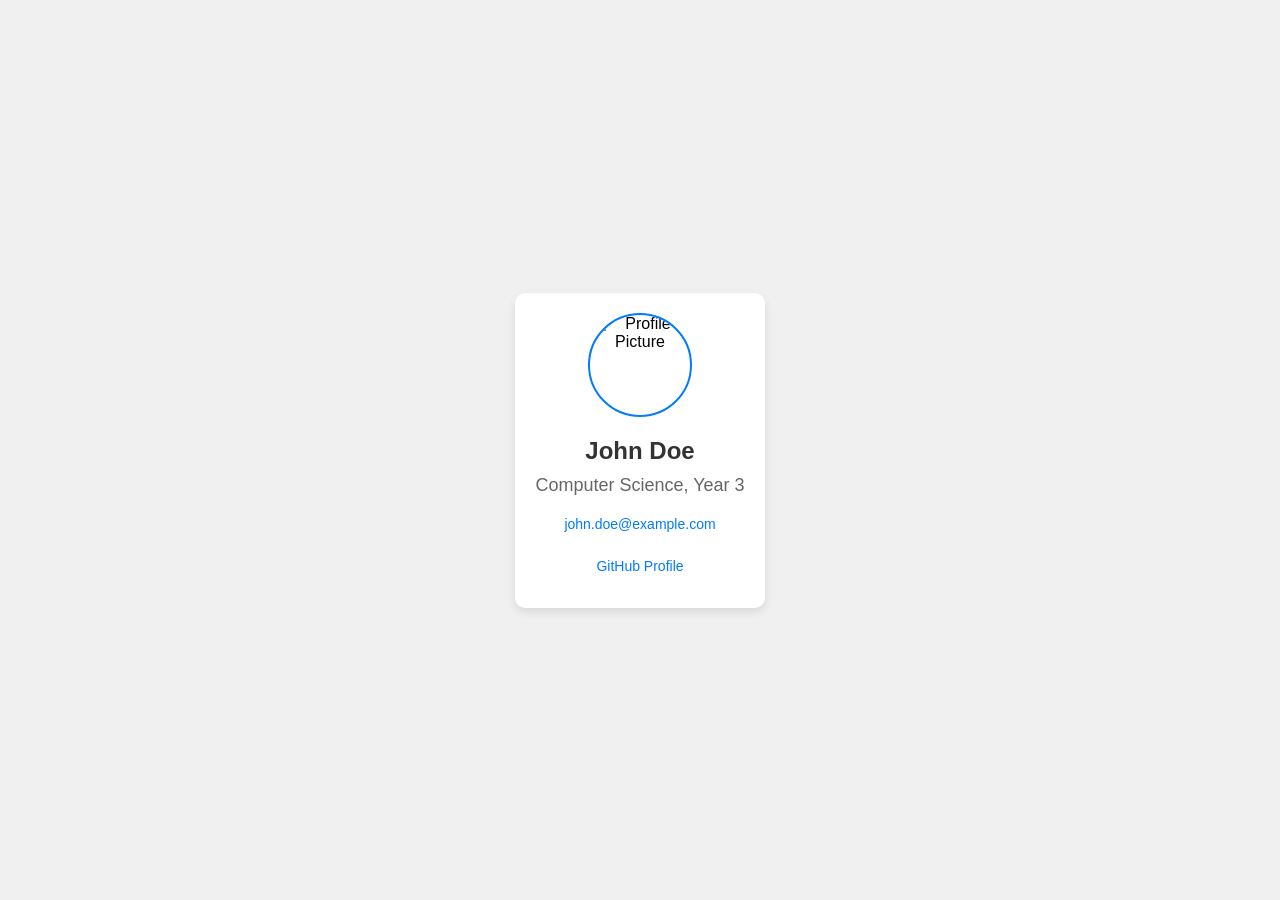
==== card.html @ b370e10b "final commit" ====
<!DOCTYPE html>
<html lang="en">
<head>
    <meta charset="UTF-8">
    <meta name="viewport" content="width=device-width, initial-scale=1.0">
    <title>Personal Card</title>
    <link rel="stylesheet" href="card.css">
</head>
<body>
    <div id="card-container">
        <img src="images/profile.jpg" alt="Profile Picture" class="profile-image" id="profile-pic">
        <h1 class="name">John Doe</h1>
        <h2 class="subtitle">Computer Science, Year 3</h2>
        <p class="contact" id="contact-info">
            <a href="mailto:john.doe@example.com" class="email-link">john.doe@example.com</a><br>
            <a href="https://github.com/johndoe" class="github-link">GitHub Profile</a>
        </p>
    </div>
</body>
</html>
---- card.css ----
/* Element selectors */
body {
    font-family: Arial, sans-serif;
    background-color: #f0f0f0;
    display: flex;
    justify-content: center;
    align-items: center;
    height: 100vh;
    margin: 0;
}

div {
    max-width: 300px;
}

img {
    width: 100px;
    height: 100px;
    border-radius: 50%;
}

h1 {
    font-size: 24px;
    margin: 10px 0;
}

h2 {
    font-size: 18px;
    color: #666;
    margin: 5px 0;
}

p {
    text-align: center;
}

a {
    text-decoration: none;
    color: #007bff;
}

/* Class selectors */
.profile-image {
    display: block;
    margin: 0 auto 20px;
}

.name {
    text-align: center;
    color: #333;
}

.subtitle {
    text-align: center;
    font-weight: normal;
}

.contact {
    margin-top: 20px;
}

.email-link {
    display: block;
    margin-bottom: 10px;
}

.github-link {
    display: block;
}

/* ID selectors */
#card-container {
    background-color: white;
    border-radius: 10px;
    box-shadow: 0 4px 8px rgba(0,0,0,0.1);
    padding: 20px;
    text-align: center;
}

#profile-pic {
    border: 2px solid #007bff;
}

#contact-info {
    font-size: 14px;
}
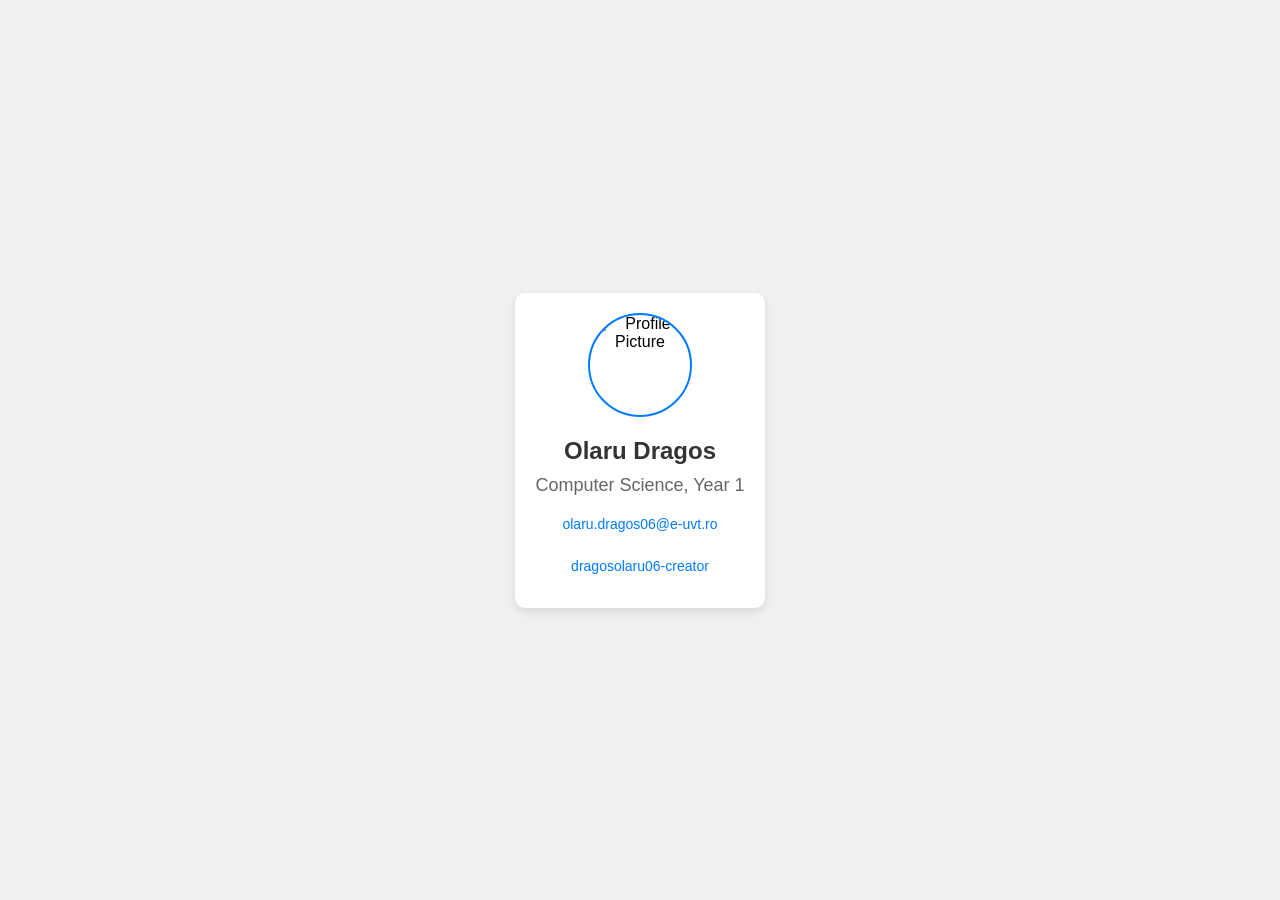
==== commit 761827a0: "final commit" ====
--- a/card.html
+++ b/card.html
@@ -8,13 +8,13 @@
 </head>
 <body>
     <div id="card-container">
-        <img src="images/profile.jpg" alt="Profile Picture" class="profile-image" id="profile-pic">
-        <h1 class="name">John Doe</h1>
-        <h2 class="subtitle">Computer Science, Year 3</h2>
+        <img src="web_design_portrait.jpeg" alt="Profile Picture" class="profile-image" id="profile-pic">
+        <h1 class="name">Olaru Dragos</h1>
+        <h2 class="subtitle">Computer Science, Year 1</h2>
         <p class="contact" id="contact-info">
-            <a href="mailto:john.doe@example.com" class="email-link">john.doe@example.com</a><br>
-            <a href="https://github.com/johndoe" class="github-link">GitHub Profile</a>
+            <a href="mailto:john.doe@example.com" class="email-link">olaru.dragos06@e-uvt.ro</a><br>
+            <a href="https://github.com/johndoe" class="github-link">dragosolaru06-creator</a>
         </p>
     </div>
 </body>
-</html>+</html>
